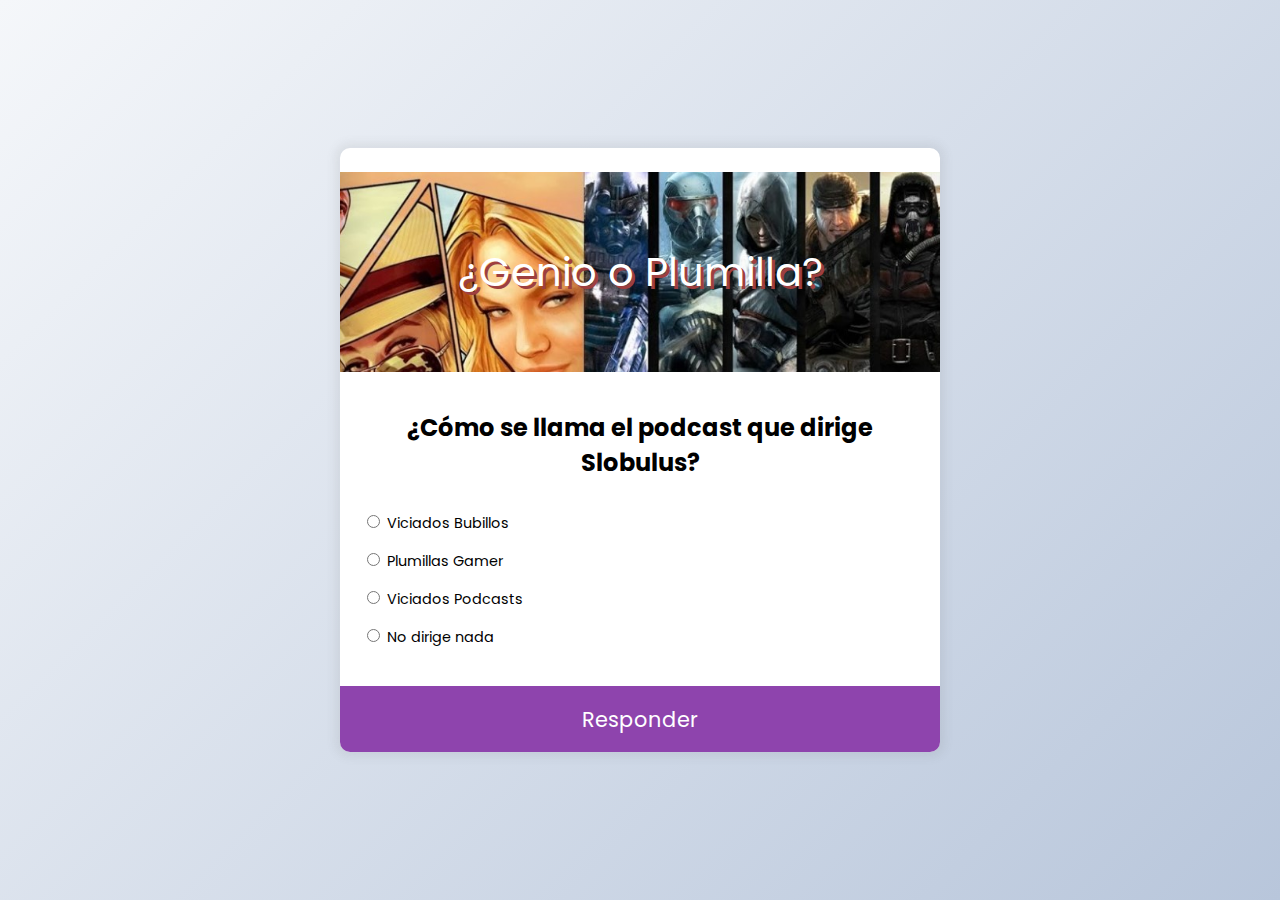
==== index.html @ 9e27894b "Versión 1.0" ====
<!DOCTYPE html>
<html lang="es">
<head>
    <meta charset="UTF-8">
    <meta name="viewport" content="width=device-width, initial-scale=1.0">
    <title>Quiz App</title>
    <link rel="stylesheet" href="./styles/style.css">
</head>
<body>
    <div class="quiz-container" id="quiz">
        <div class="quiz-image">
            <p class="big-text">¿Genio o Plumilla?</p>
        </div>
        <div class="quiz-header">
            <h2 id="question">Pregunta</h2>
            <ul>
                <li>
                    <input type="radio" id="a" name="answer" class="answer">
                    <label id="a_text" for="a">Opción</label>
                </li>
                <li>
                    <input type="radio" id="b" name="answer" class="answer">
                    <label id="b_text" for="b">Opción</label>
                </li>
                <li>
                    <input type="radio" id="c" name="answer" class="answer">
                    <label id="c_text" for="c">Opción</label>
                </li>
                <li>
                    <input type="radio" id="d" name="answer" class="answer">
                    <label id="d_text" for="d">Opción</label>
                </li>
            </ul>
        </div>

        <button id="submit">Responder</button>
    </div>

    <script src="./scripts/quizData.js"></script>
    <script src="./scripts/script.js"></script>
</body>
</html>
---- styles/style.css ----
@import url('https://fonts.googleapis.com/css2?family=Poppins:wght@200;400;600&display=swap');

* {
    box-sizing: border-box;
}

body {
    background-color: #b8c6db;
    background-image: linear-gradient(
        315deg,
        #b8c6db 0%,
        #f5f7fa 100%
    );
    font-family: 'Poppins', sans-serif;
    margin: 0;
    min-height: 100vh;
    display: flex;
    align-items: center;
    justify-content: center;
}

.quiz-container {
    background-color: #fff;
    width: 600px;
    border-radius: 10px;
    box-shadow: 0 0 10px 5px rgba(100, 100, 100, 0.1);
    max-width: 100%;
    overflow: hidden;
}

.quiz-image {
    background-image: url('../pics/logo-background.jpg');
    background-repeat: no-repeat;
    background-size: cover;
    background-position: center center;
    margin: 0;
    margin-top: 1.5em;
    padding: 4rem;
    min-height: 100%;
}

.quiz-header {
    padding: 1.4rem;
}

h2 {
    margin: 0;
    text-align: center;
    padding: 1rem;
}

.big-text {
    text-shadow: 0.2rem 0.2rem rgb(158, 63, 63);
    font-weight: normal;
    font-size: 2.5em;
    line-height: 1;
    margin: 1rem;
    color: white;
    display: flex;
    flex-wrap: wrap;
    align-items: center;
    justify-content: center;
}

ul {
    list-style-type: none;
    padding: 0;
}

ul li {
    margin: 1rem 0;
    font-size: 0.9rem;
}

ul li label {
    cursor: pointer;
}

button {
    background-color: #8e44ad;
    border: none;
    color: white;
    font-family: inherit;
    display: block;
    width: 100%;
    padding: 1.1rem;
    font-size: 1.3rem;
    cursor: pointer;
}

button:hover {
    background-color: #732d91;
}

button:focus {
    background-color: #5e3370;
    outline: none;
}
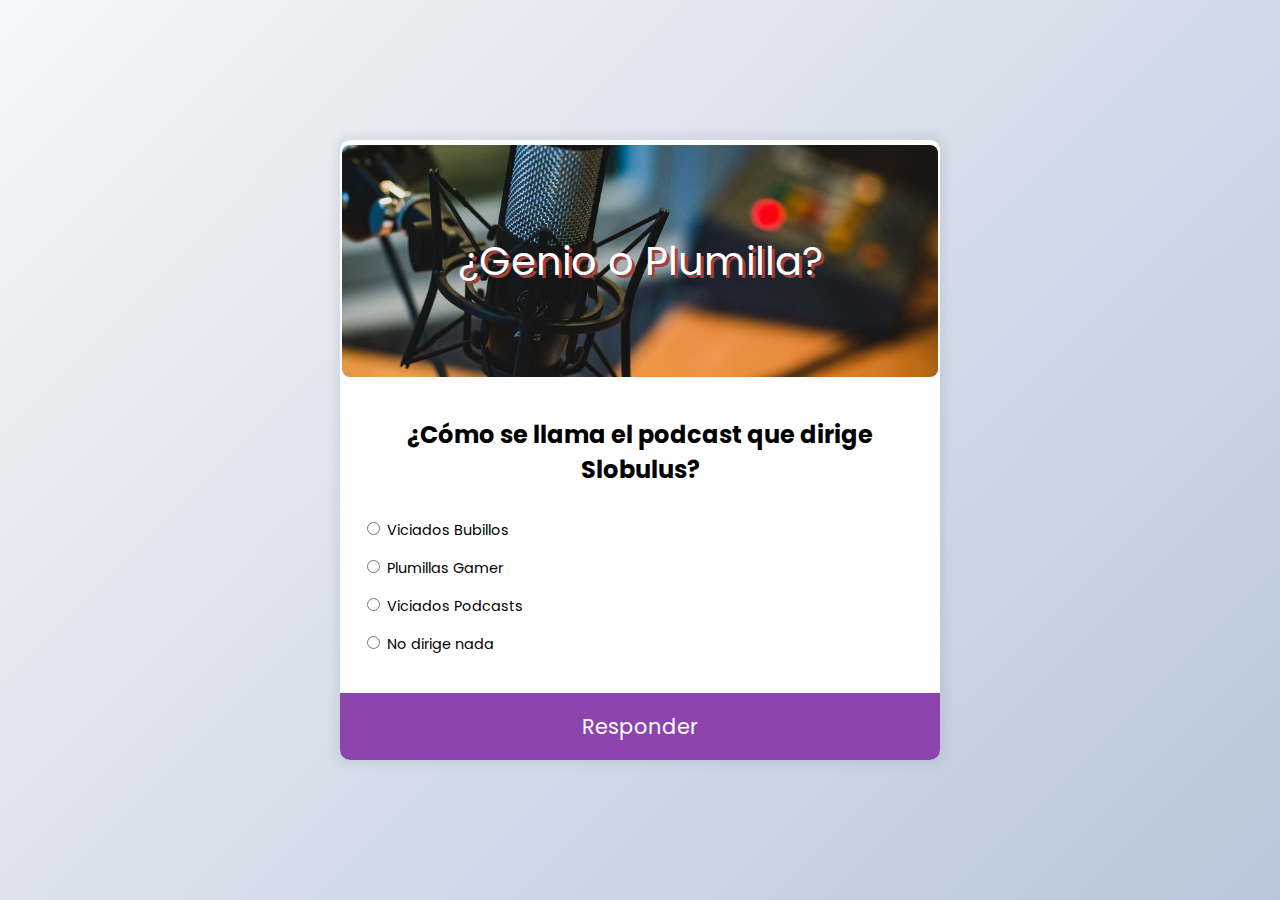
==== commit d80bbe19: "Version 1.2" ====
--- a/index.html
+++ b/index.html
@@ -1,42 +1,42 @@
-<!DOCTYPE html>
-<html lang="es">
-<head>
-    <meta charset="UTF-8">
-    <meta name="viewport" content="width=device-width, initial-scale=1.0">
-    <title>Quiz App</title>
-    <link rel="stylesheet" href="./styles/style.css">
-</head>
-<body>
-    <div class="quiz-container" id="quiz">
-        <div class="quiz-image">
-            <p class="big-text">¿Genio o Plumilla?</p>
-        </div>
-        <div class="quiz-header">
-            <h2 id="question">Pregunta</h2>
-            <ul>
-                <li>
-                    <input type="radio" id="a" name="answer" class="answer">
-                    <label id="a_text" for="a">Opción</label>
-                </li>
-                <li>
-                    <input type="radio" id="b" name="answer" class="answer">
-                    <label id="b_text" for="b">Opción</label>
-                </li>
-                <li>
-                    <input type="radio" id="c" name="answer" class="answer">
-                    <label id="c_text" for="c">Opción</label>
-                </li>
-                <li>
-                    <input type="radio" id="d" name="answer" class="answer">
-                    <label id="d_text" for="d">Opción</label>
-                </li>
-            </ul>
-        </div>
-
-        <button id="submit">Responder</button>
-    </div>
-
-    <script src="./scripts/quizData.js"></script>
-    <script src="./scripts/script.js"></script>
-</body>
+<!DOCTYPE html>
+<html lang="es">
+<head>
+    <meta charset="UTF-8">
+    <meta name="viewport" content="width=device-width, initial-scale=1.0">
+    <title>Quiz App</title>
+    <link rel="stylesheet" href="./styles/style.css">
+</head>
+<body>
+    <div class="quiz-container" id="quiz">
+        <div class="quiz-image" id="quiz-image">
+            <p class="big-text">¿Genio o Plumilla?</p>
+        </div>
+        <div class="quiz-header">
+            <h2 id="question">Pregunta</h2>
+            <ul>
+                <li>
+                    <input type="radio" id="a" name="answer" class="answer">
+                    <label id="a_text" for="a">Opción</label>
+                </li>
+                <li>
+                    <input type="radio" id="b" name="answer" class="answer">
+                    <label id="b_text" for="b">Opción</label>
+                </li>
+                <li>
+                    <input type="radio" id="c" name="answer" class="answer">
+                    <label id="c_text" for="c">Opción</label>
+                </li>
+                <li>
+                    <input type="radio" id="d" name="answer" class="answer">
+                    <label id="d_text" for="d">Opción</label>
+                </li>
+            </ul>
+        </div>
+
+        <button id="submit">Responder</button>
+    </div>
+
+    <script src="./scripts/quizData.js"></script>
+    <script src="./scripts/script.js"></script>
+</body>
 </html>--- a/styles/style.css
+++ b/styles/style.css
@@ -1,98 +1,105 @@
-@import url('https://fonts.googleapis.com/css2?family=Poppins:wght@200;400;600&display=swap');
-
-* {
-    box-sizing: border-box;
-}
-
-body {
-    background-color: #b8c6db;
-    background-image: linear-gradient(
-        315deg,
-        #b8c6db 0%,
-        #f5f7fa 100%
-    );
-    font-family: 'Poppins', sans-serif;
-    margin: 0;
-    min-height: 100vh;
-    display: flex;
-    align-items: center;
-    justify-content: center;
-}
-
-.quiz-container {
-    background-color: #fff;
-    width: 600px;
-    border-radius: 10px;
-    box-shadow: 0 0 10px 5px rgba(100, 100, 100, 0.1);
-    max-width: 100%;
-    overflow: hidden;
-}
-
-.quiz-image {
-    background-image: url('../pics/logo-background.jpg');
-    background-repeat: no-repeat;
-    background-size: cover;
-    background-position: center center;
-    margin: 0;
-    margin-top: 1.5em;
-    padding: 4rem;
-    min-height: 100%;
-}
-
-.quiz-header {
-    padding: 1.4rem;
-}
-
-h2 {
-    margin: 0;
-    text-align: center;
-    padding: 1rem;
-}
-
-.big-text {
-    text-shadow: 0.2rem 0.2rem rgb(158, 63, 63);
-    font-weight: normal;
-    font-size: 2.5em;
-    line-height: 1;
-    margin: 1rem;
-    color: white;
-    display: flex;
-    flex-wrap: wrap;
-    align-items: center;
-    justify-content: center;
-}
-
-ul {
-    list-style-type: none;
-    padding: 0;
-}
-
-ul li {
-    margin: 1rem 0;
-    font-size: 0.9rem;
-}
-
-ul li label {
-    cursor: pointer;
-}
-
-button {
-    background-color: #8e44ad;
-    border: none;
-    color: white;
-    font-family: inherit;
-    display: block;
-    width: 100%;
-    padding: 1.1rem;
-    font-size: 1.3rem;
-    cursor: pointer;
-}
-
-button:hover {
-    background-color: #732d91;
-}
-
-button:focus {
-    background-color: #5e3370;
-    outline: none;
+@import url('https://fonts.googleapis.com/css2?family=Poppins:wght@200;400;600&display=swap');
+
+* {
+    box-sizing: border-box;
+}
+
+body {
+    background-color: #b8c6db;
+    background-image: linear-gradient(
+        315deg,
+        #b8c6db 0%,
+        #f5f7fa 100%
+    );
+    font-family: 'Poppins', sans-serif;
+    margin: 0;
+    min-height: 100vh;
+    display: flex;
+    align-items: center;
+    justify-content: center;
+}
+
+.quiz-container {
+    background-color: #fff;
+    width: 600px;
+    border-radius: 10px;
+    box-shadow: 0 0 10px 5px rgba(100, 100, 100, 0.1);
+    max-width: 100%;
+    overflow: hidden;
+}
+
+.quiz-image {
+    background-image: url('../pics/logo-background.jpg');
+    background-repeat: no-repeat;
+    background-size: cover;
+    background-position: center center;
+    margin: 0.1em;
+    border-radius: 0.5em;
+    margin-top: 0.3em;
+    padding: 5rem;
+    min-height: 100%;
+}
+
+.quiz-header {
+    padding: 1.4rem;
+}
+
+h2 {
+    margin: 0;
+    text-align: center;
+    padding: 1rem;
+}
+
+.big-text {
+    text-shadow: 0.2rem 0.2rem rgb(158, 63, 63);
+    font-weight: normal;
+    font-size: 2.5em;
+    line-height: 1;
+    margin: 1rem;
+    color: white;
+    display: flex;
+    flex-wrap: wrap;
+    align-items: center;
+    justify-content: center;
+}
+
+p {
+    display: flex;
+    align-items: center;
+    justify-content: center;
+}
+
+ul {
+    list-style-type: none;
+    padding: 0;
+}
+
+ul li {
+    margin: 1rem 0;
+    font-size: 0.9rem;
+}
+
+ul li label {
+    cursor: pointer;
+}
+
+button {
+    background-color: #8e44ad;
+    border: none;
+    color: white;
+    font-family: inherit;
+    display: block;
+    width: 100%;
+    padding: 1.1rem;
+    font-size: 1.3rem;
+    cursor: pointer;
+}
+
+button:hover {
+    background-color: #732d91;
+}
+
+button:focus {
+    background-color: #5e3370;
+    outline: none;
 }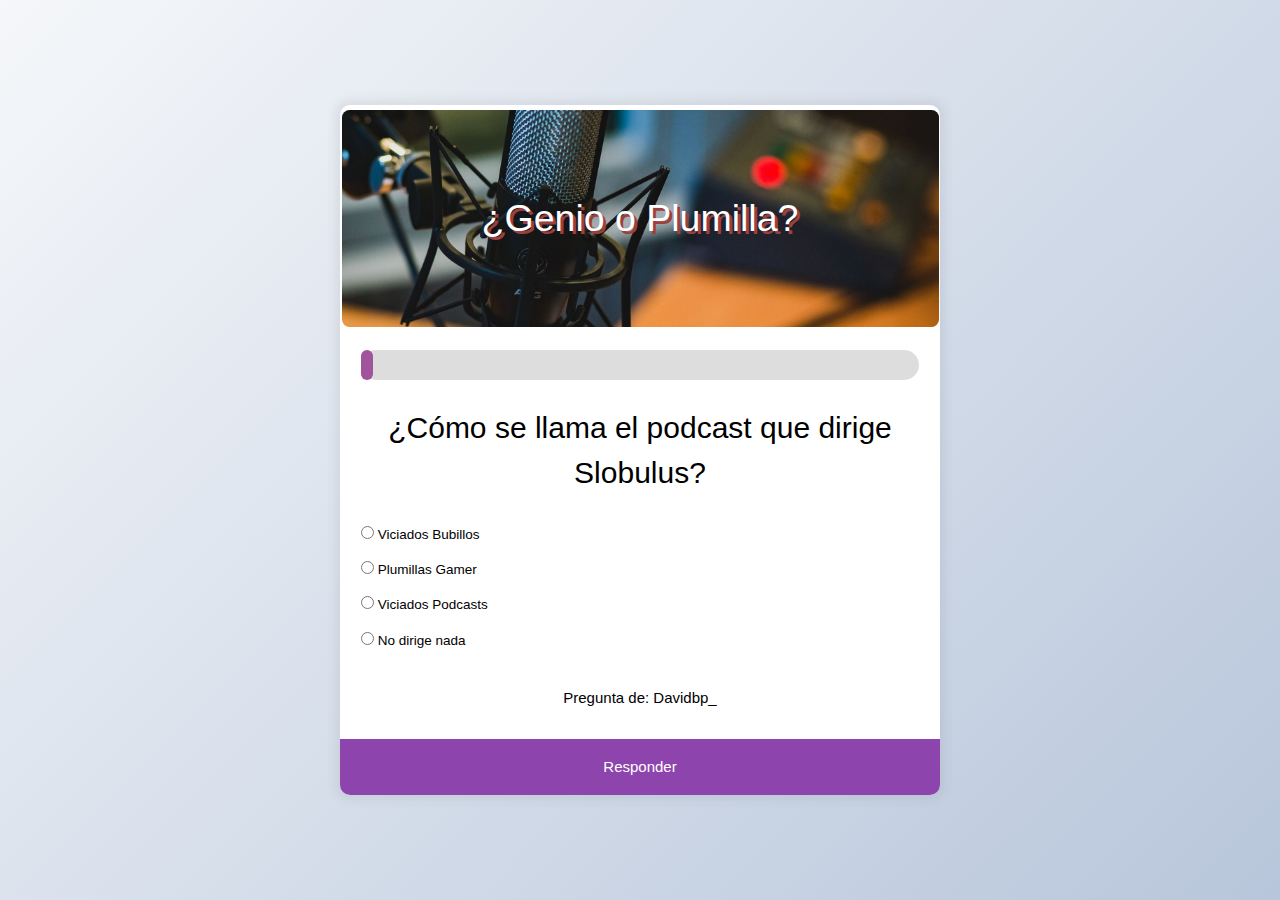
==== commit b11eb6a7: "V1.3" ====
--- a/index.html
+++ b/index.html
@@ -5,13 +5,25 @@
     <meta name="viewport" content="width=device-width, initial-scale=1.0">
     <title>Quiz App</title>
     <link rel="stylesheet" href="./styles/style.css">
+    <link rel="stylesheet" href="https://www.w3schools.com/w3css/4/w3.css">
 </head>
 <body>
     <div class="quiz-container" id="quiz">
+
+        <!-- Cabecera con la imagen de la pregunta -->
         <div class="quiz-image" id="quiz-image">
             <p class="big-text">¿Genio o Plumilla?</p>
         </div>
+
+        <!-- Pregunta -->
         <div class="quiz-header">
+
+            <!-- Progreso del trivial -->
+            <div id="progress">
+                <div class="progress-bar" id="progress-bar"></div>
+            </div>
+
+            <!-- Preguntas -->
             <h2 id="question">Pregunta</h2>
             <ul>
                 <li>
@@ -33,6 +45,9 @@
             </ul>
         </div>
 
+        <!-- Pie con el autor de la pregunta -->
+        <div class="quiz-footer" id="quiz-footer"></div>
+
         <button id="submit">Responder</button>
     </div>
 
--- a/styles/style.css
+++ b/styles/style.css
@@ -44,6 +44,23 @@
     padding: 1.4rem;
 }
 
+#progress {
+    width: 100%;
+    background-color: #ddd;
+    border-radius: 3em;
+}
+
+#progress-bar {
+    width: 10%;
+    height: 30px;
+    background-color: #a1549b;
+    border-radius: 3em;
+    text-align: center;
+    justify-content: center;
+    line-height: 30px;
+    color: white;
+}
+
 h2 {
     margin: 0;
     text-align: center;
@@ -83,6 +100,13 @@
     cursor: pointer;
 }
 
+.quiz-footer {
+    padding-bottom: 2em;
+    display: flex;
+    text-align: center;
+    justify-content: center;
+}
+
 button {
     background-color: #8e44ad;
     border: none;
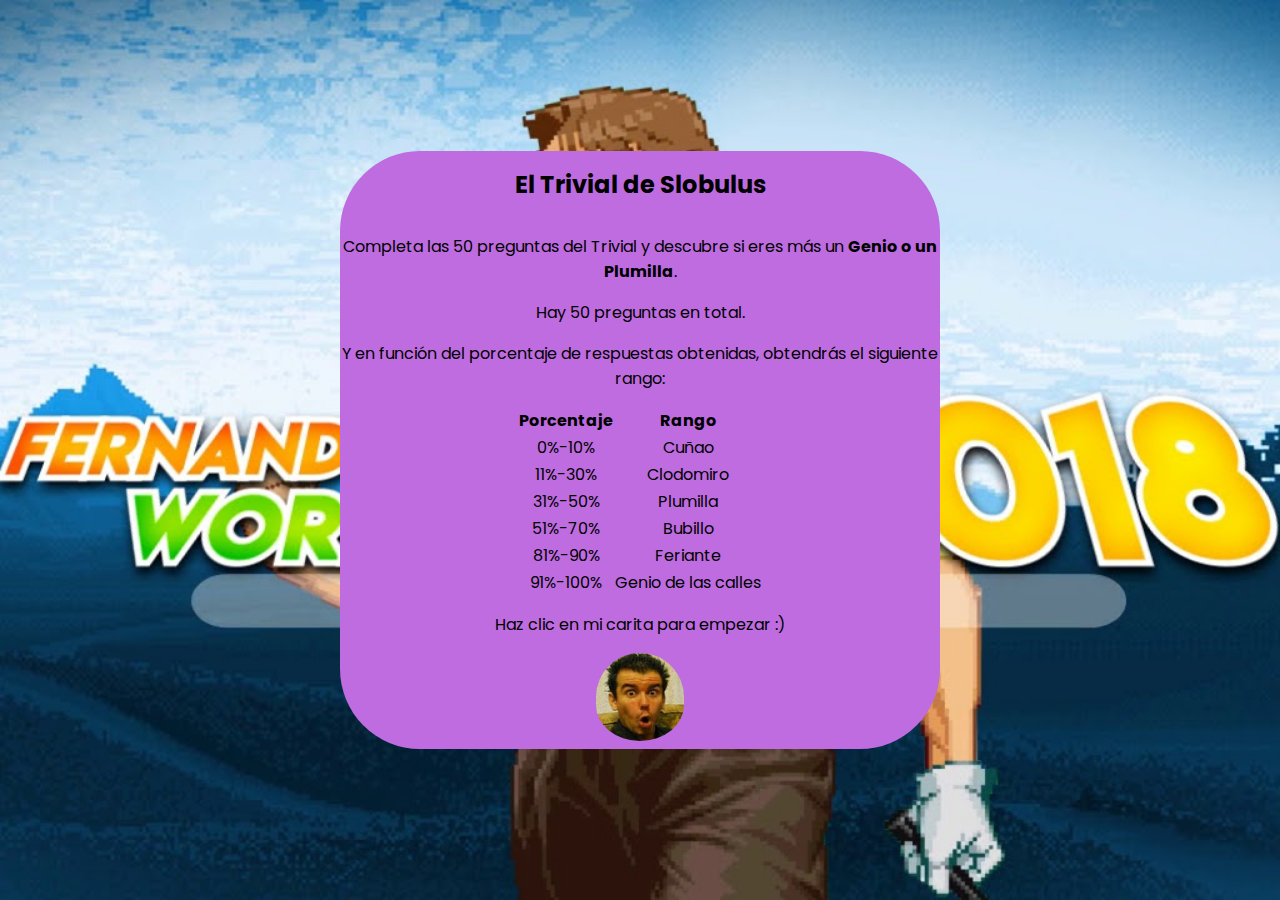
==== commit ab7b024d: "Versión 1.4" ====
--- a/index.html
+++ b/index.html
@@ -1,57 +1,60 @@
 <!DOCTYPE html>
-<html lang="es">
+<html lang="en">
 <head>
     <meta charset="UTF-8">
     <meta name="viewport" content="width=device-width, initial-scale=1.0">
-    <title>Quiz App</title>
+    <meta name="description" content="Juego del trivial de Slobulus">
+    <meta name="author" content="Davidbp">
+    <title>Trivial de Slobulus</title>
     <link rel="stylesheet" href="./styles/style.css">
-    <link rel="stylesheet" href="https://www.w3schools.com/w3css/4/w3.css">
+    <link rel="icon" type="image/jpg" href="./pics/slobulus.jpg">
 </head>
-<body>
-    <div class="quiz-container" id="quiz">
+<body class="fondo">
 
-        <!-- Cabecera con la imagen de la pregunta -->
-        <div class="quiz-image" id="quiz-image">
-            <p class="big-text">¿Genio o Plumilla?</p>
-        </div>
+    <div class="container">
+        <h2>El Trivial de Slobulus</h2>
+        <p>Completa las 50 preguntas del Trivial y descubre si eres más un <strong>Genio o un Plumilla</strong>.</p>
+        <p>Hay 50 preguntas en total.</p>
+        <p>Y en función del porcentaje de respuestas obtenidas, obtendrás el siguiente rango:</p>
 
-        <!-- Pregunta -->
-        <div class="quiz-header">
+        <table class="table">
+            <thead>
+              <tr>
+                <th>Porcentaje</th>
+                <th>Rango</th>
+              </tr>
+            </thead>
+            <tbody>
+              <tr>
+                <td>0%-10%</td>
+                <td>Cuñao</td>
+              </tr>
+              <tr>
+                <td>11%-30%</td>
+                <td>Clodomiro</td>
+              </tr>
+              <tr>
+                <td>31%-50%</td>
+                <td>Plumilla</td>
+              </tr>
+              <tr>
+                <td>51%-70%</td>
+                <td>Bubillo</td>
+              </tr>
+              <tr>
+                <td>81%-90%</td>
+                <td>Feriante</td>
+              </tr>
+              <tr>
+                <td>91%-100%</td>
+                <td>Genio de las calles</td>
+              </tr>
+            </tbody>
+        </table>
 
-            <!-- Progreso del trivial -->
-            <div id="progress">
-                <div class="progress-bar" id="progress-bar"></div>
-            </div>
-
-            <!-- Preguntas -->
-            <h2 id="question">Pregunta</h2>
-            <ul>
-                <li>
-                    <input type="radio" id="a" name="answer" class="answer">
-                    <label id="a_text" for="a">Opción</label>
-                </li>
-                <li>
-                    <input type="radio" id="b" name="answer" class="answer">
-                    <label id="b_text" for="b">Opción</label>
-                </li>
-                <li>
-                    <input type="radio" id="c" name="answer" class="answer">
-                    <label id="c_text" for="c">Opción</label>
-                </li>
-                <li>
-                    <input type="radio" id="d" name="answer" class="answer">
-                    <label id="d_text" for="d">Opción</label>
-                </li>
-            </ul>
-        </div>
-
-        <!-- Pie con el autor de la pregunta -->
-        <div class="quiz-footer" id="quiz-footer"></div>
-
-        <button id="submit">Responder</button>
+        <p>Haz clic en mi carita para empezar :)</p>
+        <a href="trivial.html"><img class="img-start" src="pics/slobulus.jpg" alt="Haz clic para empezar"></a>
     </div>
-
-    <script src="./scripts/quizData.js"></script>
-    <script src="./scripts/script.js"></script>
+   
 </body>
 </html>--- a/styles/style.css
+++ b/styles/style.css
@@ -3,6 +3,45 @@
 * {
     box-sizing: border-box;
 }
+
+/* Index */
+
+.fondo {
+    background-image: url('../pics/fondo-index.jpg');
+    background-repeat: no-repeat;
+    background-size: cover;
+    background-position: center center;
+    display: flex;
+    flex-direction: column;
+    justify-content: center;
+    align-items: center;
+}
+
+.container {
+    width: 600px;
+    height: auto;
+    background-color: #be6ce0;
+    border-radius: 5em;
+}
+
+.table {
+    align-items: center;
+    border: 0;
+    text-align: center;
+    border-collapse: collapse;
+    margin: 0 auto;
+}
+
+.img-start {
+    border-radius: 10em;
+    text-align: center;
+    justify-content: center;
+    margin: 0 auto;
+    display: flex;
+    padding-bottom: 0.50em;
+}
+
+/* Trivial */
 
 body {
     background-color: #b8c6db;
@@ -21,7 +60,7 @@
 
 .quiz-container {
     background-color: #fff;
-    width: 600px;
+    width: 650px;
     border-radius: 10px;
     box-shadow: 0 0 10px 5px rgba(100, 100, 100, 0.1);
     max-width: 100%;
@@ -33,15 +72,12 @@
     background-repeat: no-repeat;
     background-size: cover;
     background-position: center center;
-    margin: 0.1em;
-    border-radius: 0.5em;
-    margin-top: 0.3em;
-    padding: 5rem;
-    min-height: 100%;
+    padding: 3.6rem;
+    min-height: 50%;
 }
 
 .quiz-header {
-    padding: 1.4rem;
+    padding: 1.2rem;
 }
 
 #progress {
@@ -64,24 +100,25 @@
 h2 {
     margin: 0;
     text-align: center;
+    justify-content: center;
     padding: 1rem;
 }
 
+p {
+    align-items: center;
+    justify-content: center;
+    text-align: center;
+}
+
 .big-text {
-    text-shadow: 0.2rem 0.2rem rgb(158, 63, 63);
+    text-shadow: 0.2rem 0.2rem rgb(0, 0, 0);
     font-weight: normal;
-    font-size: 2.5em;
+    font-size: 5em;
     line-height: 1;
-    margin: 1rem;
-    color: white;
+    margin: 4rem;
+    color: rgb(64, 173, 206);
     display: flex;
     flex-wrap: wrap;
-    align-items: center;
-    justify-content: center;
-}
-
-p {
-    display: flex;
     align-items: center;
     justify-content: center;
 }
@@ -101,7 +138,7 @@
 }
 
 .quiz-footer {
-    padding-bottom: 2em;
+    padding-bottom: 1em;
     display: flex;
     text-align: center;
     justify-content: center;
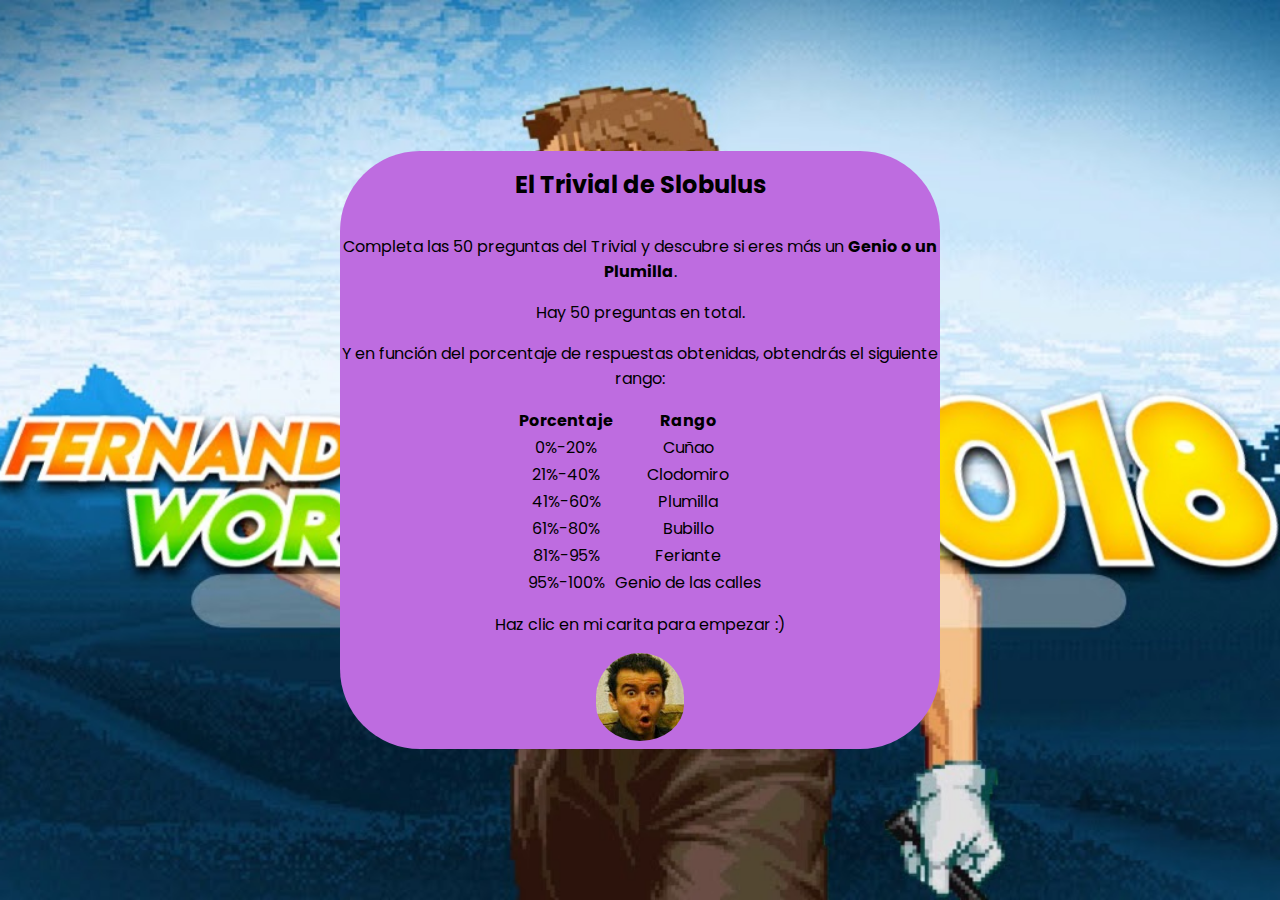
==== commit 4b71b349: "Versión 1.5" ====
--- a/index.html
+++ b/index.html
@@ -1,60 +1,62 @@
 <!DOCTYPE html>
 <html lang="en">
-<head>
-    <meta charset="UTF-8">
-    <meta name="viewport" content="width=device-width, initial-scale=1.0">
-    <meta name="description" content="Juego del trivial de Slobulus">
-    <meta name="author" content="Davidbp">
-    <title>Trivial de Slobulus</title>
-    <link rel="stylesheet" href="./styles/style.css">
-    <link rel="icon" type="image/jpg" href="./pics/slobulus.jpg">
-</head>
-<body class="fondo">
+  <head>
+      <meta charset="UTF-8">
+      <meta name="viewport" content="width=device-width, initial-scale=1.0">
+      <meta name="description" content="Juego del trivial de Slobulus">
+      <meta name="author" content="Davidbp">
+      <title>Trivial de Slobulus</title>
+      <link rel="stylesheet" href="./styles/style.css">
+      <link rel="icon" type="image/jpg" href="./pics/slobulus.jpg">
+  </head>
+  <body class="fondo">
 
-    <div class="container">
-        <h2>El Trivial de Slobulus</h2>
-        <p>Completa las 50 preguntas del Trivial y descubre si eres más un <strong>Genio o un Plumilla</strong>.</p>
-        <p>Hay 50 preguntas en total.</p>
-        <p>Y en función del porcentaje de respuestas obtenidas, obtendrás el siguiente rango:</p>
+      <div class="container">
 
-        <table class="table">
-            <thead>
-              <tr>
-                <th>Porcentaje</th>
-                <th>Rango</th>
-              </tr>
-            </thead>
-            <tbody>
-              <tr>
-                <td>0%-10%</td>
-                <td>Cuñao</td>
-              </tr>
-              <tr>
-                <td>11%-30%</td>
-                <td>Clodomiro</td>
-              </tr>
-              <tr>
-                <td>31%-50%</td>
-                <td>Plumilla</td>
-              </tr>
-              <tr>
-                <td>51%-70%</td>
-                <td>Bubillo</td>
-              </tr>
-              <tr>
-                <td>81%-90%</td>
-                <td>Feriante</td>
-              </tr>
-              <tr>
-                <td>91%-100%</td>
-                <td>Genio de las calles</td>
-              </tr>
-            </tbody>
-        </table>
+          <h2>El Trivial de Slobulus</h2>
+          <p>Completa las 50 preguntas del Trivial y descubre si eres más un <strong>Genio o un Plumilla</strong>.</p>
+          <p>Hay 50 preguntas en total.</p>
+          <p>Y en función del porcentaje de respuestas obtenidas, obtendrás el siguiente rango:</p>
 
-        <p>Haz clic en mi carita para empezar :)</p>
-        <a href="trivial.html"><img class="img-start" src="pics/slobulus.jpg" alt="Haz clic para empezar"></a>
-    </div>
-   
-</body>
+          <table class="table">
+              <thead>
+                <tr>
+                  <th>Porcentaje</th>
+                  <th>Rango</th>
+                </tr>
+              </thead>
+              <tbody>
+                <tr>
+                  <td>0%-20%</td>
+                  <td>Cuñao</td>
+                </tr>
+                <tr>
+                  <td>21%-40%</td>
+                  <td>Clodomiro</td>
+                </tr>
+                <tr>
+                  <td>41%-60%</td>
+                  <td>Plumilla</td>
+                </tr>
+                <tr>
+                  <td>61%-80%</td>
+                  <td>Bubillo</td>
+                </tr>
+                <tr>
+                  <td>81%-95%</td>
+                  <td>Feriante</td>
+                </tr>
+                <tr>
+                  <td>95%-100%</td>
+                  <td>Genio de las calles</td>
+                </tr>
+              </tbody>
+          </table>
+
+          <p>Haz clic en mi carita para empezar :)</p>
+          <a href="trivial.html"><img class="img-start" src="pics/slobulus.jpg" alt="Haz clic para empezar"></a>
+          
+      </div>
+    
+  </body>
 </html>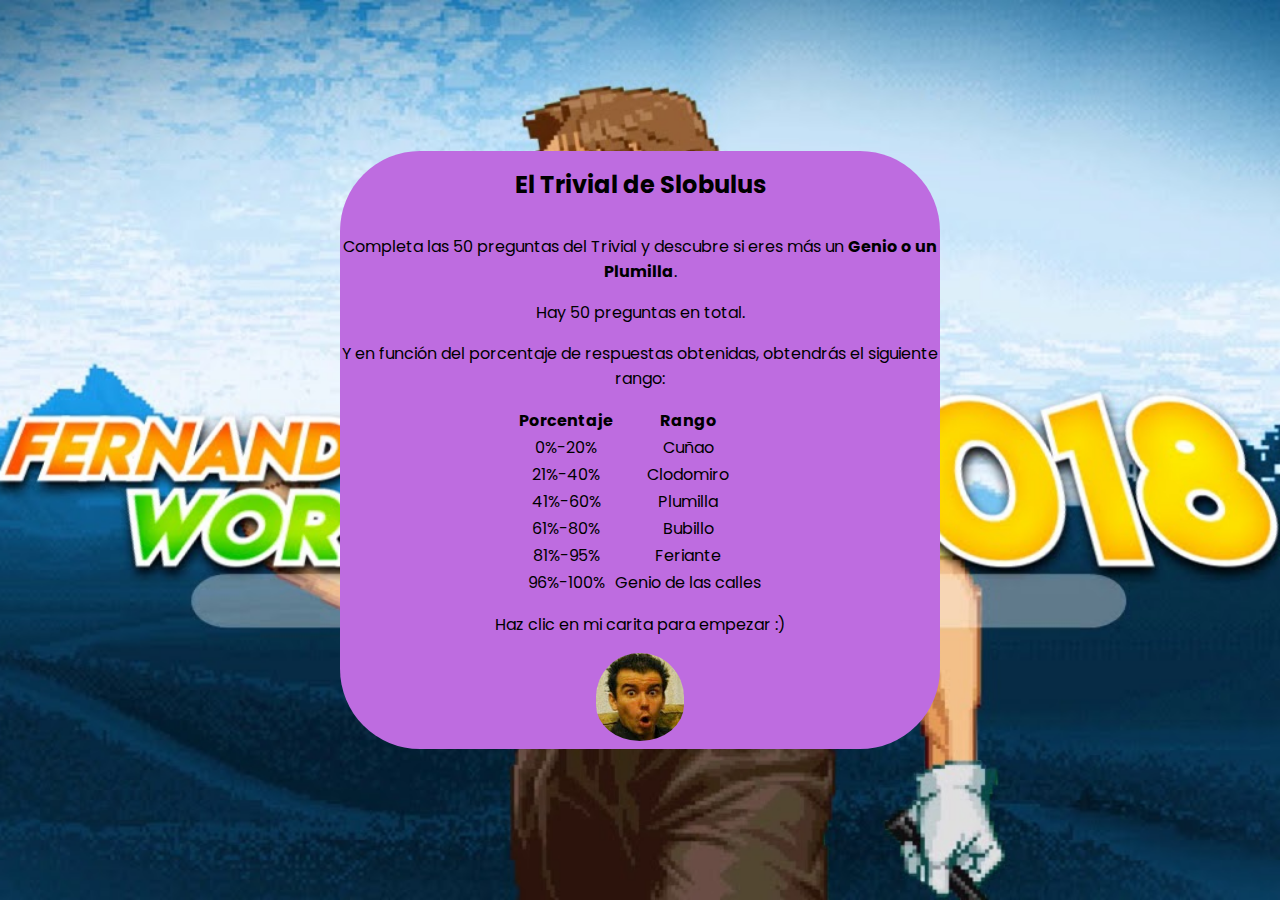
==== commit 28ed068c: "Versión 1.5" ====
--- a/index.html
+++ b/index.html
@@ -47,7 +47,7 @@
                   <td>Feriante</td>
                 </tr>
                 <tr>
-                  <td>95%-100%</td>
+                  <td>96%-100%</td>
                   <td>Genio de las calles</td>
                 </tr>
               </tbody>
